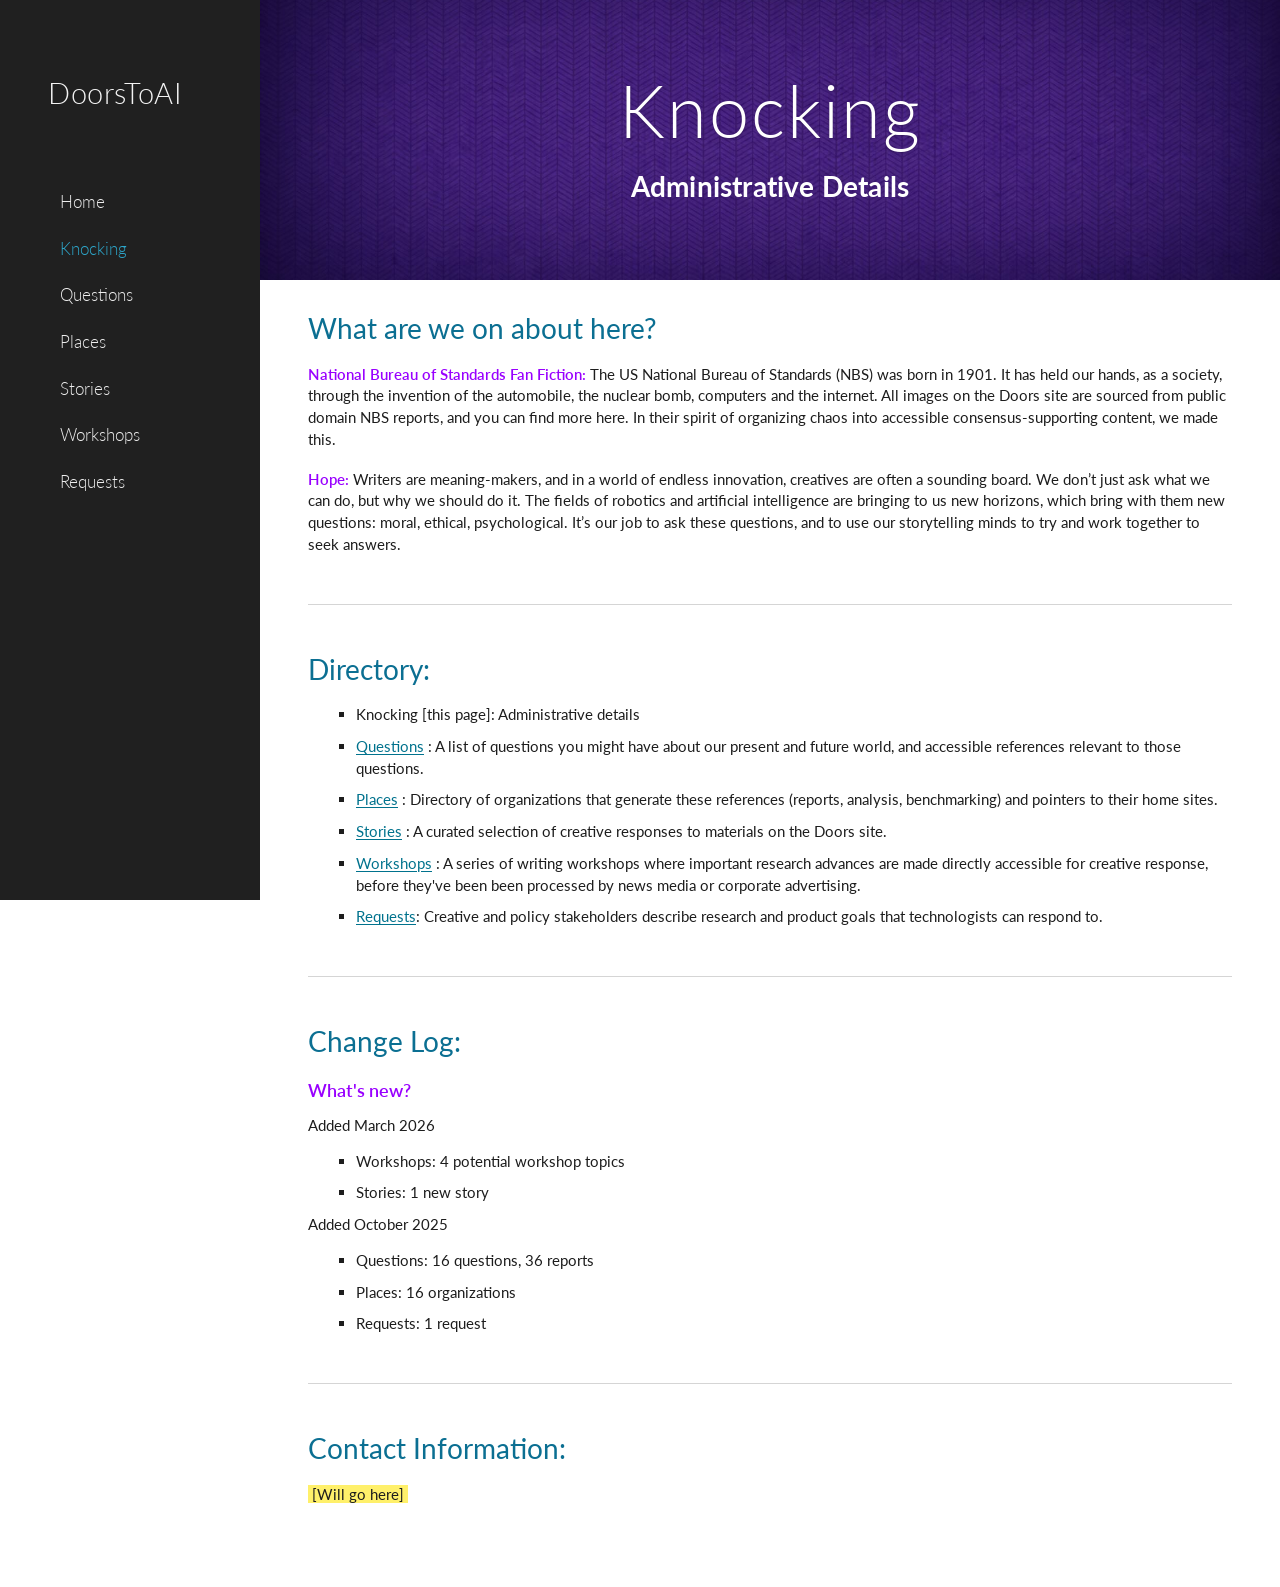
==== knocking.html @ dcf42457 "Transitioned from google sites to github pages" ====
<!doctype html>
<html lang="en">
<head>
  <meta charset="utf-8">
  <meta name="viewport" content="width=device-width, initial-scale=1">
  <title>Knocking | Door Site</title>
  <link rel="stylesheet" href="assets/main.css">
</head>
<body data-page="knocking">
<aside class="sidebar">
  <a class="brand" href="index.html">DoorsToAI</a>
  <div class="nav-group-title"><button class="mobile-menu" type="button">Menu</button></div>
  <ul class="nav">
    <li><a data-page="home" href="index.html">Home</a></li>
    <li><a data-page="knocking" href="knocking.html">Knocking</a></li>
    <li><a data-page="questions" href="questions.html">Questions</a></li>
    <li><a data-page="places" href="places.html">Places</a></li>
    <li><a data-page="stories" href="stories.html">Stories</a></li>
    <li><a data-page="workshops" href="workshops.html">Workshops</a></li>
    <li><a data-page="requests" href="requests.html">Requests</a></li>
  </ul>
</aside>
<main class="main ">
<section class="hero hero-small knocking-banner">
  <div><h1>Knocking</h1><div class="subtitle">Administrative Details</div></div>
</section>
<section class="page-section">
  <div class="container">
    <h2>What are we on about here?</h2>
    <p><strong class="label">National Bureau of Standards Fan Fiction:</strong> 
      The US National Bureau of Standards (NBS) was born in 1901. It has held our hands, 
      as a society, through the invention of the automobile, the nuclear bomb, 
      computers and the internet. All images on the Doors site are sourced 
      from public domain NBS reports, and you can find more here. In their spirit of 
      organizing chaos into accessible consensus-supporting content, we made this.</p>
    <p><strong class="label">Hope:</strong> 
      Writers are meaning-makers, and in a world of endless innovation, 
      creatives are often a sounding board. We don’t just ask what we can do, 
      but why we should do it. The fields of robotics and artificial intelligence 
      are bringing to us new horizons, which bring with them new questions: 
      moral, ethical, psychological. It’s our job to ask these questions, 
      and to use our storytelling minds to try and work together to seek answers.
    </p>
    <hr class="sep">
    <h2>Directory:</h2>
    <ul class="square directory">
      <li>Knocking [this page]: Administrative details</li>
      <li><a href="questions.html">Questions</a>
        : A list of questions you might have about our present and future world, and accessible references relevant to those questions. 
      </li>
      <li><a href="places.html">Places</a>
        : Directory of organizations that  generate these references (reports, analysis, benchmarking) and pointers to their home sites. 
      </li>
      <li><a href="stories.html">Stories</a>
        : A curated selection of creative responses to materials on the Doors site.
      </li>
      <li><a href="workshops.html">Workshops</a>
        : A series of writing workshops where important research advances are made directly accessible for creative response, before they've been been processed by news media or corporate advertising.
      </li>
      <li><a href="requests.html">Requests</a>: 
        Creative and policy stakeholders describe research and product goals that technologists can respond to.
      </li>
    </ul>
    <hr class="sep">
    <h2>Change Log:</h2>
    <div class="change-log">
      <h4><strong class="label">What's new?</strong></h4>
      <p>Added March 2026</p>
      <ul class="square">
        <li>Workshops: 4 potential workshop topics </li>
        <li>Stories: 1 new story  </li>
      </ul>
      <p>Added October 2025</p>
      <ul class="square">
        <li>Questions: 16 questions, 36 reports </li>
        <li>Places: 16 organizations</li>
        <li>Requests: 1 request</li>
      </ul>
    </div>
    <hr class="sep">
    <h2>Contact Information:</h2>
    <p><span class="highlight">[Will go here]</span></p>
  </div>
</section>
</main>
<script src="assets/main.js"></script>
</body>
</html>
---- assets/main.css ----
@import url('https://fonts.googleapis.com/css2?family=Lato:wght@300;400;700;900&display=swap');

:root{
  --sidebar:#202020;
  --ink:#1d1d1d;
  --muted:#555;
  --blue:#1e6c93;
  --teal:#0b6f92;
  --link:#00728d;
  --magenta:#9900ff;
  --rule:#d5d5d5;
  --content:1380px;
  --side:260px;
}

*{box-sizing:border-box}
html{scroll-behavior:smooth}
body{
  margin:0;
  font-family:'Lato', -apple-system, BlinkMacSystemFont, 'Segoe UI', Arial, sans-serif;
  color:var(--ink);
  background:#fff;
  font-size:15px;
  line-height:1.45;
  -webkit-font-smoothing:antialiased;
}

a{color:var(--link);text-decoration:underline;text-underline-offset:2px}
a:hover{color:#004f64}

.sidebar{
  position:fixed;
  inset:0 auto 0 0;
  width:var(--side);
  background:var(--sidebar);
  color:#eee;
  padding:72px 0 40px 0;
  z-index:50;
}
.brand{
  display:block;
  padding-left:48px;
  margin-bottom:76px;
  color:#f3f3f3;
  font-size:29px;
  font-weight:300;
  letter-spacing:.6px;
  text-decoration:none;
}
.nav-group-title{
  margin:0 0 16px 26px;
  color:#e8e8e8;
  font-size:19px;
  font-weight:300;
}
.nav-group-title span{color:#fff;margin-right:8px}
.nav{
  list-style:none;
  margin:0;
  padding:0 0 0 60px;
}
.nav li{margin:0 0 22px}
.nav a{
  color:#ededed;
  text-decoration:none;
  font-size:17px;
  font-weight:300;
}
.nav a:hover,.nav a.active{color:#2da6ca}

.main{
  margin-left:var(--side);
  min-height:100vh;
}
.hero{
  min-height:330px;
  display:flex;
  align-items:center;
  justify-content:center;
  text-align:center;
  color:#fff;
  background-size:cover;
  background-position:center;
}
.hero.hero-small{min-height:280px}
.home-banner{background-image:url('images/home/home_banner.jpg')}
.questions-banner{background-image:url('images/questions/questions_banner.jpg')}
.places-banner{background-image:url('images/places/places_banner.jpg')}
.stories-banner{background-image:url('images/stories/stories_banner.jpg')}
.requests-banner{background-image:url('images/requests/requests_banner.jpg')}
.knocking-banner{background-image:url('images/knocking/knocking_banner.jpg')}
.workshop-banner{background-image:url('images/workshop/workshop_banner.jpg')}
.hero h1{
  margin:0;
  font-weight:300;
  font-size:72px;
  line-height:1;
  letter-spacing:2px;
  text-shadow:0 1px 2px rgba(0,0,0,.22);
}
.hero .subtitle{
  margin-top:20px;
  font-size:28px;
  font-weight:700;
  letter-spacing:.2px;
}

.intro-band{
  background:var(--blue);
  color:#fff;
  padding:24px 0 28px;
}
.container{
  width:min(var(--content), calc(100% - 96px));
  margin-inline:auto;
}
.lead{
  font-size:16px;
  font-weight:700;
  line-height:1.25;
  max-width:1260px;
  margin:0 0 18px;
}
.lead a{color:#fff}
.credit{
  font-size:13px;
  font-weight:700;
  margin:0;
}
.credit a{color:#fff}

.page-section{padding:32px 0 64px}
hr.sep{border:0;border-top:1px solid var(--rule);margin:48px 0}

.home-grid{
  display:grid;
  grid-template-columns:repeat(3,1fr);
  gap:36px 32px;
  align-items:start;
}
.home-card{text-align:center}
.home-card img{
  width:100%;
  aspect-ratio:4/3;
  height:auto;
  object-fit:contain;
  display:block;
  margin:0 auto 10px;
}
.home-card a{font-size:14px;font-weight:700}
.home-card p{margin:3px 0 0;font-size:14px;color:#111}
.home-card:nth-child(n+5){grid-column:span 1}

h2{
  margin:0 0 18px;
  font-size:28px;
  font-weight:400;
  color:var(--teal);
  line-height:1.2;
}
h3{
  margin:0 0 16px;
  font-size:24px;
  font-weight:300;
  color:var(--teal);
  line-height:1.2;
}
h4{margin:0 0 12px; font-size:18px; font-weight:400;color:var(--magenta)}
p{margin:0 0 18px}
strong.label{color:var(--magenta);font-weight:600}
ul.square{margin:0 0 0 28px;padding-left:20px;list-style-type:square}
ul.square li{margin:10px 0}

.directory li{margin:8px 0}
.change-log p{margin-bottom:14px}
.highlight{background:#fff06a;padding:0 4px}

.accordion{border-top:0;margin-top:4px}
.accordion-item{border-bottom:1px solid #666}
.accordion-trigger{
  width:100%;
  border:0;
  background:#fff;
  color:var(--teal);
  cursor:pointer;
  display:flex;
  align-items:center;
  justify-content:space-between;
  gap:20px;
  padding:25px 0 18px;
  font-family:inherit;
  font-size:22px;
  font-weight:400;
  text-align:left;
}
.accordion-trigger::after{
  content:'⌄';
  font-size:30px;
  line-height:1;
  color:#777;
  transition:transform .2s ease;
}
.accordion-item.open .accordion-trigger::after{transform:rotate(180deg)}
.accordion-panel{
  display:none;
  padding:0 0 34px 0;
  max-width:1120px;
}
.accordion-item.open .accordion-panel{
  display:block;
}

.report{margin:0 0 28px}
.report h4{font-size:18px;margin-bottom:4px}
.report p{font-size:15px;line-height:1.3;margin:0 0 2px}
.report .source{font-size:15px;color:#222;margin-top:4px}

.questions-section{
  padding-top:58px;
}
.questions-accordion{
  margin-top:0;
}
.questions-accordion .accordion-item{
  border-bottom:0;
  margin-bottom:58px;
}
.questions-accordion .accordion-trigger{
  position:relative;
  display:block;
  width:100%;
  min-height:0;
  padding:0 58px 20px 8px;
  border-bottom:1px solid #747474;
  color:#1e6c93;
  font-size:23px;
  font-weight:600;
  line-height:1.0;
  text-align:left;
}
.questions-accordion .accordion-trigger::after{
  content:'';
  position:absolute;
  top:5px;
  right:20px;
  width:12px;
  height:12px;
  border-right:3px solid #777;
  border-bottom:3px solid #777;
  transform:rotate(45deg);
  transition:transform .18s ease;
}
.questions-accordion .accordion-item.open .accordion-trigger::after{
  transform:rotate(225deg);
}
.questions-accordion .accordion-panel{
  max-width:none;
  padding:20px 8px 0px;
}
.question-report{
  margin:0 0 36px;
}
.question-report h4{
  margin:0 0 2px;
  color:#9900ff;
  font-size:18px;
  font-weight:700;
  line-height:1.25;
}
.question-report p{
  margin:0;
  color:#222;
  font-size:15px;
  font-weight:400;
  line-height:1.33;
}
.question-report .pink,
.pink{
  color:#ff00e6;
  font-weight:700;
}

.question-report a{
  color:#00728d;
  font-weight:600;
}

.media-list{display:grid; gap:56px}
.media-row{
  display:grid;
  grid-template-columns:430px 1fr;
  gap:70px;
  align-items:center;
  border-bottom:1px solid var(--rule);
  padding-bottom:50px;
}
.media-row:last-child{border-bottom:0}
.media-row img{
  width:100%;
  height:300px;
  object-fit:cover;
  background:#fafafa;
}
.media-row.contain img{object-fit:contain}
.meta p{font-size:15px;margin:0 0 7px}
.image-credit{font-size:13px;color:#555;margin-top:12px!important}
.story-excerpt{font-size:15px;line-height:1.2;margin-top:14px;max-width:360px}

.workshop-row{grid-template-columns:320px 1fr;gap:56px;align-items:center}
.workshop-row img{height:260px;object-fit:contain}
.request-title{font-size:30px;margin-bottom:42px}
.request-accordion .accordion-trigger{font-size:22px;color:#5c84de}
.request-accordion .accordion-panel{max-width:1200px}
.request-content{display:grid;grid-template-columns:320px 1fr;gap:58px;align-items:center}
.request-content h4{color:#5c84de;font-size:18px}
.request-content img{width:100%;height:300px;object-fit:contain}

.mobile-menu{
  display:none;
  border:1px solid #444;
  background:#2b2b2b;
  color:#fff;
  padding:8px 12px;
  font:inherit;
}

@media (max-width:1100px){
  :root{--side:245px}
  .brand{padding-left:34px}
  .nav{padding-left:48px}
  .container{width:min(var(--content), calc(100% - 60px))}
  .home-grid{grid-template-columns:repeat(2,1fr)}
  .media-row{grid-template-columns:1fr;gap:24px}
  .media-row img{max-width:520px}
  .hero h1{font-size:66px}
}
@media (max-width:760px){
  body{font-size:16px}
  .sidebar{position:static;width:100%;padding:22px 24px}
  .brand{padding-left:0;margin-bottom:16px;font-size:28px}
  .nav-group-title{margin-left:0;display:flex;align-items:center;justify-content:space-between}
  .mobile-menu{display:inline-block}
  .nav{display:none;padding-left:0;margin-top:18px;grid-template-columns:repeat(2,1fr);gap:10px 20px}
  body.menu-open .nav{display:grid}
  .nav li{margin:0 0 6px}
  .main{margin-left:0}
  .container{width:calc(100% - 36px)}
  .hero{min-height:270px}.hero.hero-small{min-height:250px}
  .hero h1{font-size:48px;letter-spacing:1px}.hero .subtitle{font-size:22px}
  .intro-band{padding:26px 0 32px}
  .home-grid{grid-template-columns:1fr;gap:32px}
  .accordion-trigger{font-size:20px}.request-content{grid-template-columns:1fr}.request-title{font-size:26px}
}
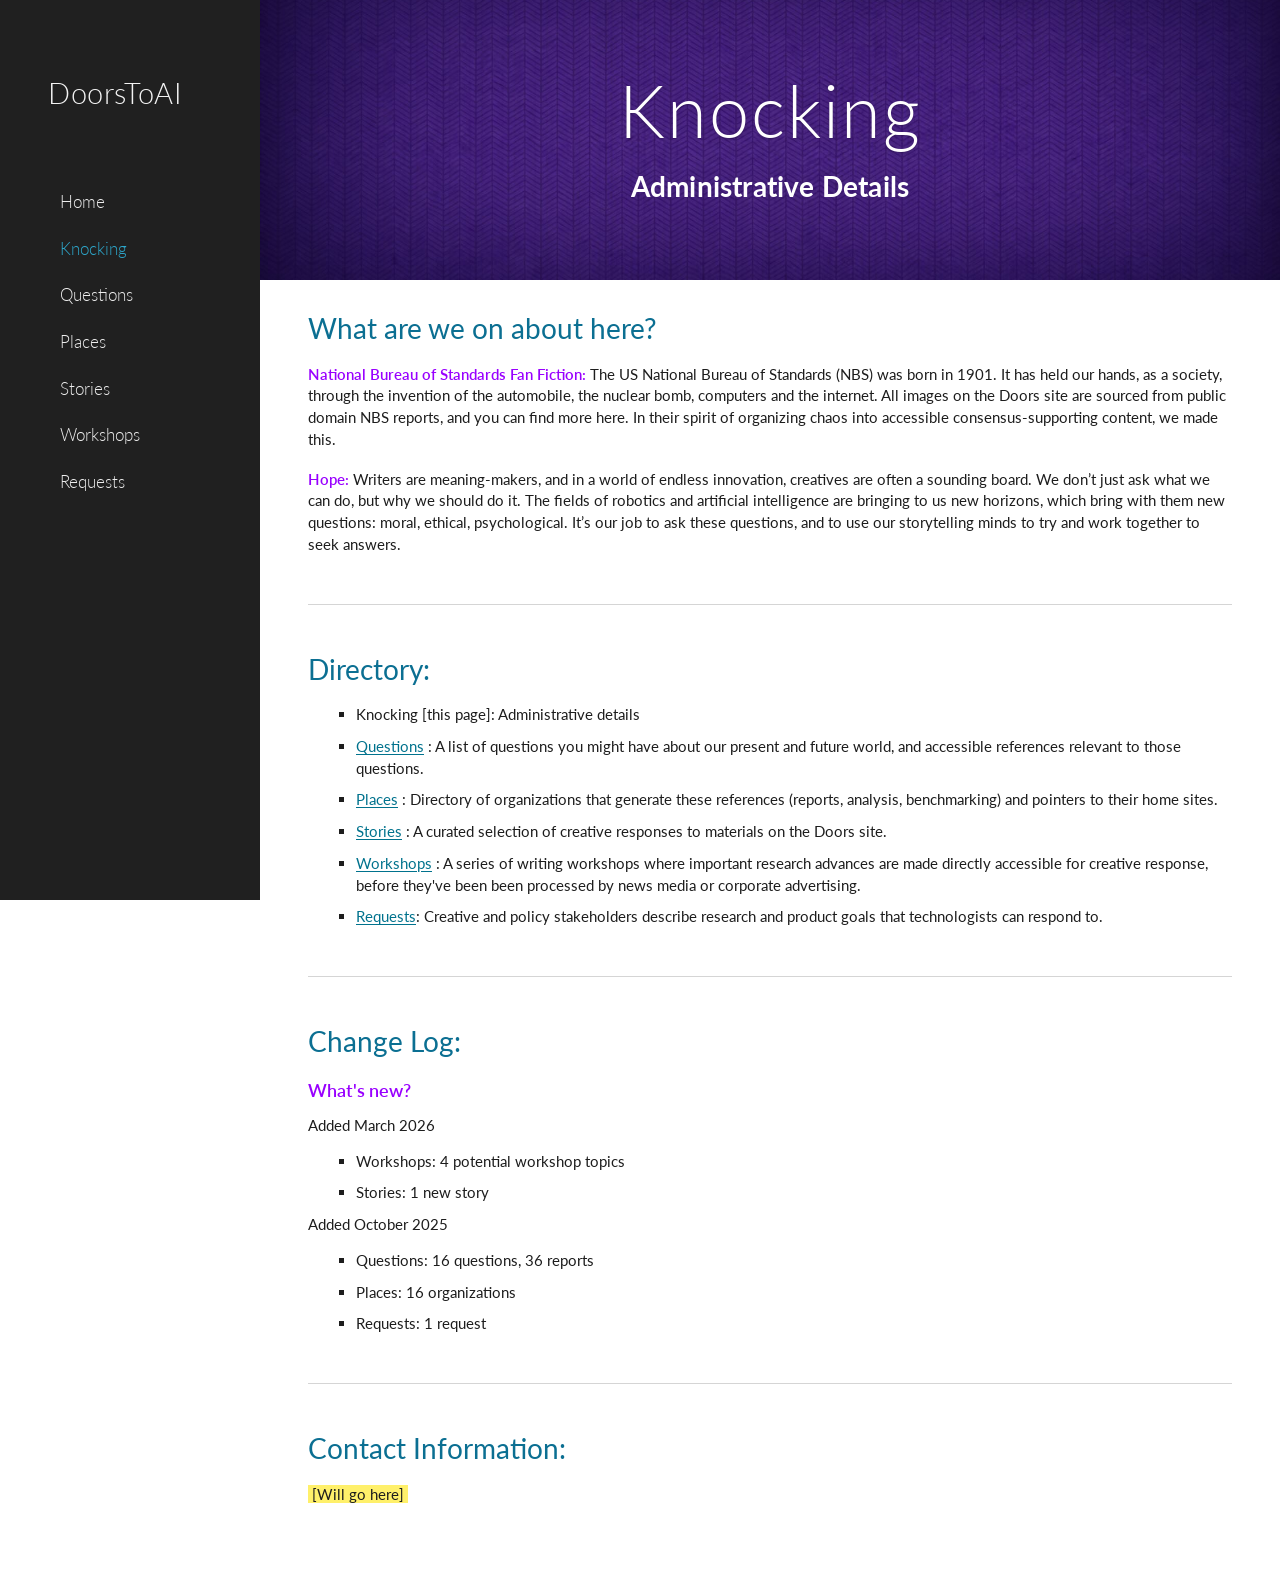
==== commit eac9a2e3: "Fix banner preload. Add favicon." ====
--- a/knocking.html
+++ b/knocking.html
@@ -3,7 +3,13 @@
 <head>
   <meta charset="utf-8">
   <meta name="viewport" content="width=device-width, initial-scale=1">
-  <title>Knocking | Door Site</title>
+  <title>Knocking | DoorsToAI</title>
+  <link rel="icon" type="image/svg+xml" href="favicon/favicon.svg">
+  <link rel="icon" type="image/png" sizes="96x96" href="favicon/favicon-96x96.png">
+  <link rel="shortcut icon" href="favicon/favicon.ico">
+  <link rel="apple-touch-icon" sizes="180x180" href="favicon/apple-touch-icon.png">
+  <link rel="manifest" href="favicon/site.webmanifest">
+  <link rel="preload" as="image" href="assets/images/knocking/knocking_banner.jpg">
   <link rel="stylesheet" href="assets/main.css">
 </head>
 <body data-page="knocking">
@@ -21,7 +27,8 @@
   </ul>
 </aside>
 <main class="main ">
-<section class="hero hero-small knocking-banner">
+<section class="hero hero-small">
+  <img class="hero-img" src="assets/images/knocking/knocking_banner.jpg" alt="" loading="eager" fetchpriority="high" decoding="async">
   <div><h1>Knocking</h1><div class="subtitle">Administrative Details</div></div>
 </section>
 <section class="page-section">
--- a/assets/main.css
+++ b/assets/main.css
@@ -73,6 +73,8 @@
   min-height:100vh;
 }
 .hero{
+  position:relative;
+  overflow:hidden;
   min-height:330px;
   display:flex;
   align-items:center;
@@ -83,13 +85,19 @@
   background-position:center;
 }
 .hero.hero-small{min-height:280px}
-.home-banner{background-image:url('images/home/home_banner.jpg')}
-.questions-banner{background-image:url('images/questions/questions_banner.jpg')}
-.places-banner{background-image:url('images/places/places_banner.jpg')}
-.stories-banner{background-image:url('images/stories/stories_banner.jpg')}
-.requests-banner{background-image:url('images/requests/requests_banner.jpg')}
-.knocking-banner{background-image:url('images/knocking/knocking_banner.jpg')}
-.workshop-banner{background-image:url('images/workshop/workshop_banner.jpg')}
+.hero-img{
+  position:absolute;
+  inset:0;
+  width:100%;
+  height:100%;
+  object-fit:cover;
+  object-position:center;
+  z-index:0;
+}
+.hero > div{
+  position:relative;
+  z-index:1;
+}
 .hero h1{
   margin:0;
   font-weight:300;
@@ -161,7 +169,7 @@
 h3{
   margin:0 0 16px;
   font-size:24px;
-  font-weight:300;
+  font-weight:400;
   color:var(--teal);
   line-height:1.2;
 }
@@ -170,6 +178,7 @@
 strong.label{color:var(--magenta);font-weight:600}
 ul.square{margin:0 0 0 28px;padding-left:20px;list-style-type:square}
 ul.square li{margin:10px 0}
+.stories-ul{margin:0 0 0 10px!important;}
 
 .directory li{margin:8px 0}
 .change-log p{margin-bottom:14px}
@@ -299,21 +308,89 @@
   width:100%;
   height:300px;
   object-fit:cover;
-  background:#fafafa;
+  background:#fff;
 }
 .media-row.contain img{object-fit:contain}
 .meta p{font-size:15px;margin:0 0 7px}
-.image-credit{font-size:13px;color:#555;margin-top:12px!important}
-.story-excerpt{font-size:15px;line-height:1.2;margin-top:14px;max-width:360px}
+.image-credit{font-size:12px!important;color:#555;margin-top:12px!important}
+.story-excerpt{
+  font-size:15px;
+  line-height:1.2;
+  margin:14px auto 0;
+  max-width:360px;
+  text-align:center;
+}
 
 .workshop-row{grid-template-columns:320px 1fr;gap:56px;align-items:center}
 .workshop-row img{height:260px;object-fit:contain}
-.request-title{font-size:30px;margin-bottom:42px}
-.request-accordion .accordion-trigger{font-size:22px;color:#5c84de}
-.request-accordion .accordion-panel{max-width:1200px}
-.request-content{display:grid;grid-template-columns:320px 1fr;gap:58px;align-items:center}
-.request-content h4{color:#5c84de;font-size:18px}
-.request-content img{width:100%;height:300px;object-fit:contain}
+.request-aim{margin-bottom:4px}
+.requests-section{padding-top:72px}
+.request-title{
+  font-size:32px;
+  margin-bottom:56px;
+}
+.request-accordion .accordion-item{
+  border-bottom:0;
+}
+.request-accordion .accordion-trigger{
+  position:relative;
+  display:block;
+  padding:0 58px 20px 8px;
+  border-bottom:1px solid #747474;
+  font-size:21px;
+  color:#5c84de;
+  font-weight:700;
+  line-height:1.0;
+}
+.request-accordion .accordion-trigger::after{
+  content:'';
+  position:absolute;
+  top:5px;
+  right:20px;
+  width:12px;
+  height:12px;
+  border-right:3px solid #777;
+  border-bottom:3px solid #777;
+  transform:rotate(45deg);
+  transition:transform .18s ease;
+}
+.request-accordion .accordion-item.open .accordion-trigger::after{
+  transform:rotate(225deg);
+}
+.request-accordion .accordion-panel{
+  max-width:1200px;
+  padding:28px 8px 0;
+}
+.request-letter{
+  margin:0 0 52px;
+}
+.request-letter p{
+  font-size:15px;
+  line-height:1.35;
+  margin:0 3px 18px;
+}
+.request-content{
+  display:grid;
+  grid-template-columns:320px 1fr;
+  gap:58px;
+  align-items:start;
+  margin-top:42px;
+  border-bottom:1px solid var(--rule);
+  padding-bottom:42px;
+}
+.request-content h4{
+  color:#5c84de;
+  font-size:18px;
+  font-weight:700;
+  margin:0 0 6px;
+}
+.request-content h4:not(:first-child){margin-top:24px}
+.request-content img{
+  width:100%;
+  height:300px;
+  object-fit:contain;
+}
+.request-details .image-credit{margin-top:28px!important}
 
 .mobile-menu{
   display:none;
@@ -336,13 +413,76 @@
 }
 @media (max-width:760px){
   body{font-size:16px}
-  .sidebar{position:static;width:100%;padding:22px 24px}
-  .brand{padding-left:0;margin-bottom:16px;font-size:28px}
-  .nav-group-title{margin-left:0;display:flex;align-items:center;justify-content:space-between}
-  .mobile-menu{display:inline-block}
-  .nav{display:none;padding-left:0;margin-top:18px;grid-template-columns:repeat(2,1fr);gap:10px 20px}
-  body.menu-open .nav{display:grid}
-  .nav li{margin:0 0 6px}
+  .sidebar{
+    position:static;
+    display:grid;
+    grid-template-columns:44px 1fr;
+    align-items:center;
+    gap:0 14px;
+    width:100%;
+    padding:18px 22px;
+  }
+  .brand{
+    grid-column:2;
+    padding-left:0;
+    margin:0;
+    font-size:28px;
+  }
+  .nav-group-title{
+    grid-column:1;
+    grid-row:1;
+    margin:0;
+  }
+  .mobile-menu{
+    position:relative;
+    display:block;
+    width:38px;
+    height:34px;
+    padding:0;
+    border:0;
+    background:transparent;
+    color:transparent;
+    font-size:0;
+  }
+  .mobile-menu::before,
+  .mobile-menu::after{
+    content:'';
+    position:absolute;
+    left:4px;
+    width:30px;
+    height:3px;
+    background:#ededed;
+    border-radius:2px;
+    transition:transform .18s ease, top .18s ease, box-shadow .18s ease;
+  }
+  .mobile-menu::before{
+    top:8px;
+    box-shadow:0 8px 0 #ededed;
+  }
+  .mobile-menu::after{top:24px}
+  body.menu-open .mobile-menu::before{
+    top:16px;
+    transform:rotate(45deg);
+    box-shadow:none;
+  }
+  body.menu-open .mobile-menu::after{
+    top:16px;
+    transform:rotate(-45deg);
+  }
+  .nav{
+    grid-column:1 / -1;
+    display:none;
+    padding:16px 0 0 0;
+    margin:12px 0 0;
+    border-top:1px solid #383838;
+  }
+  body.menu-open .nav{display:block}
+  .nav li{margin:0}
+  .nav a{
+    display:block;
+    padding:11px 0;
+    font-size:17px;
+  }
   .main{margin-left:0}
   .container{width:calc(100% - 36px)}
   .hero{min-height:270px}.hero.hero-small{min-height:250px}
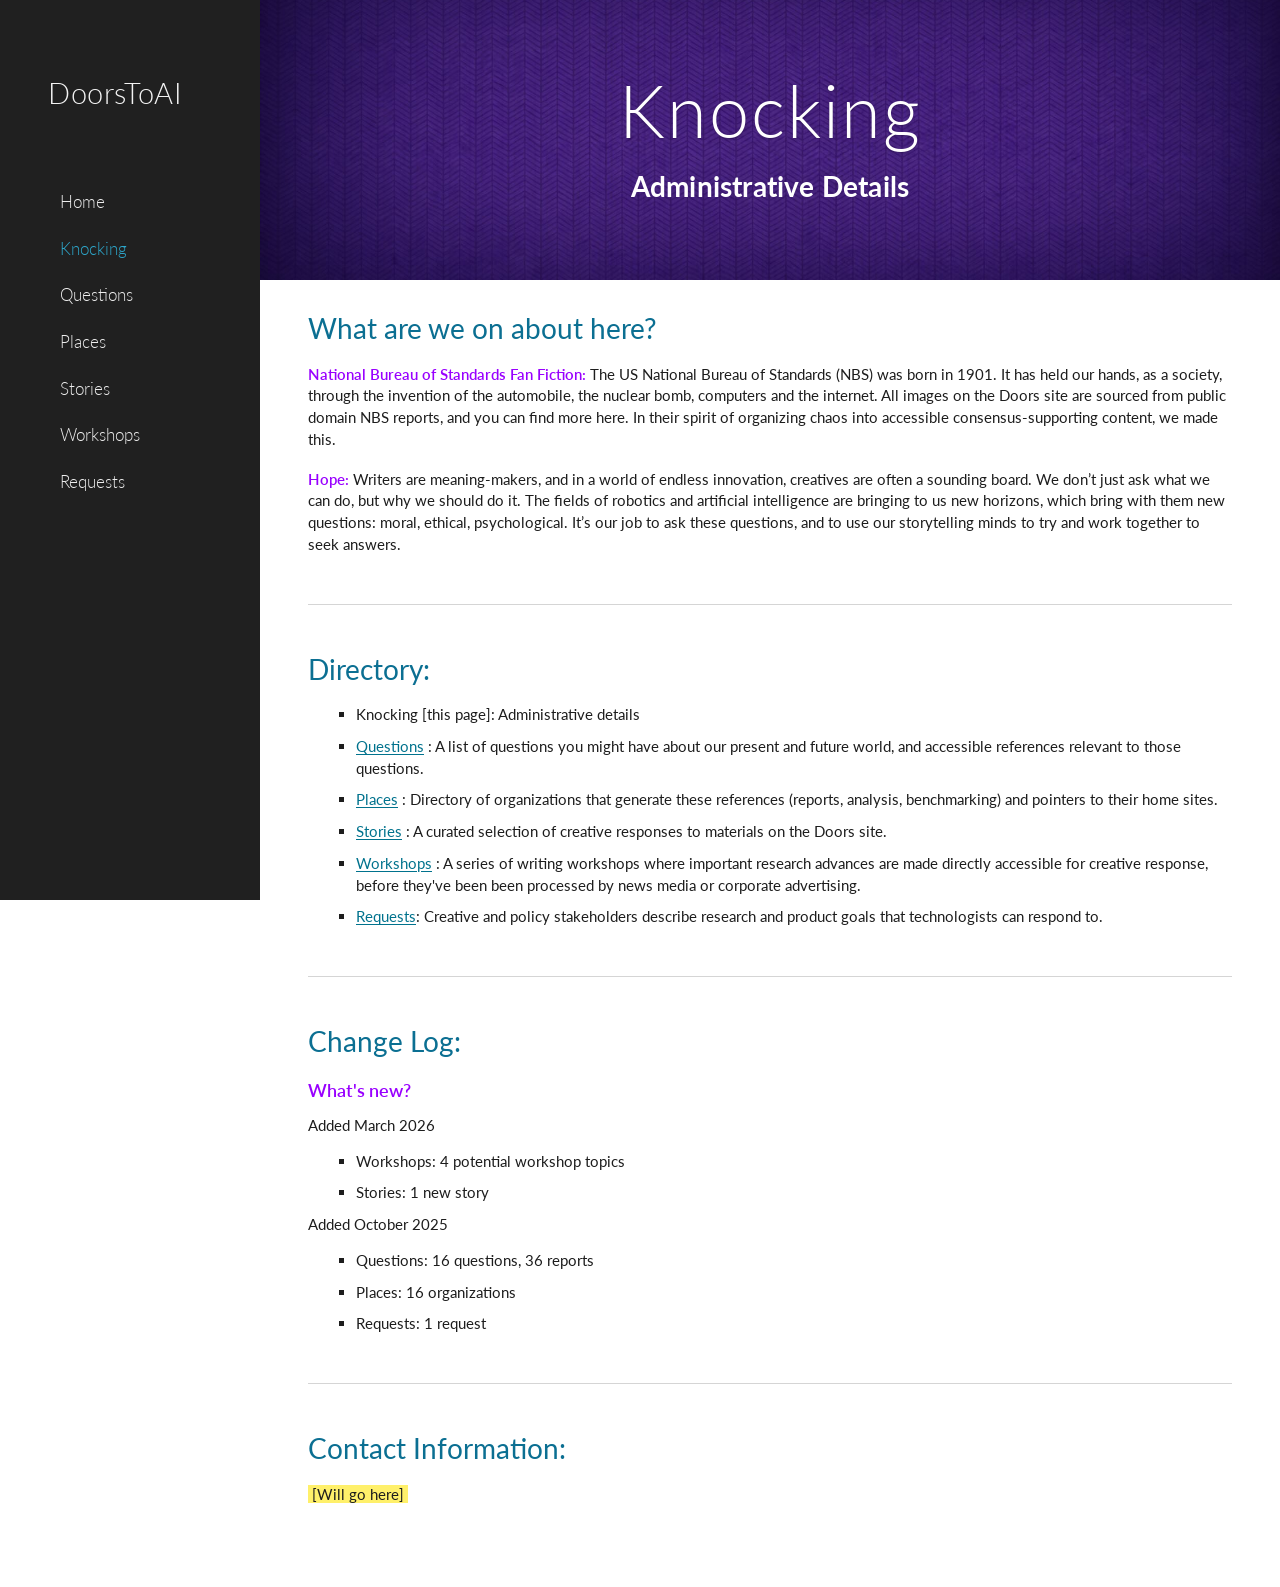
==== commit 54bb5102: "Remove image preload as it wasn't making any difference." ====
--- a/knocking.html
+++ b/knocking.html
@@ -9,7 +9,6 @@
   <link rel="shortcut icon" href="favicon/favicon.ico">
   <link rel="apple-touch-icon" sizes="180x180" href="favicon/apple-touch-icon.png">
   <link rel="manifest" href="favicon/site.webmanifest">
-  <link rel="preload" as="image" href="assets/images/knocking/knocking_banner.jpg">
   <link rel="stylesheet" href="assets/main.css">
 </head>
 <body data-page="knocking">
@@ -27,8 +26,7 @@
   </ul>
 </aside>
 <main class="main ">
-<section class="hero hero-small">
-  <img class="hero-img" src="assets/images/knocking/knocking_banner.jpg" alt="" loading="eager" fetchpriority="high" decoding="async">
+<section class="hero hero-small knocking-banner">
   <div><h1>Knocking</h1><div class="subtitle">Administrative Details</div></div>
 </section>
 <section class="page-section">
--- a/assets/main.css
+++ b/assets/main.css
@@ -73,8 +73,6 @@
   min-height:100vh;
 }
 .hero{
-  position:relative;
-  overflow:hidden;
   min-height:330px;
   display:flex;
   align-items:center;
@@ -85,19 +83,13 @@
   background-position:center;
 }
 .hero.hero-small{min-height:280px}
-.hero-img{
-  position:absolute;
-  inset:0;
-  width:100%;
-  height:100%;
-  object-fit:cover;
-  object-position:center;
-  z-index:0;
-}
-.hero > div{
-  position:relative;
-  z-index:1;
-}
+.home-banner{background-image:url('images/home/home_banner.jpg')}
+.questions-banner{background-image:url('images/questions/questions_banner.jpg')}
+.places-banner{background-image:url('images/places/places_banner.jpg')}
+.stories-banner{background-image:url('images/stories/stories_banner.jpg')}
+.requests-banner{background-image:url('images/requests/requests_banner.jpg')}
+.knocking-banner{background-image:url('images/knocking/knocking_banner.jpg')}
+.workshop-banner{background-image:url('images/workshop/workshop_banner.jpg')}
 .hero h1{
   margin:0;
   font-weight:300;
